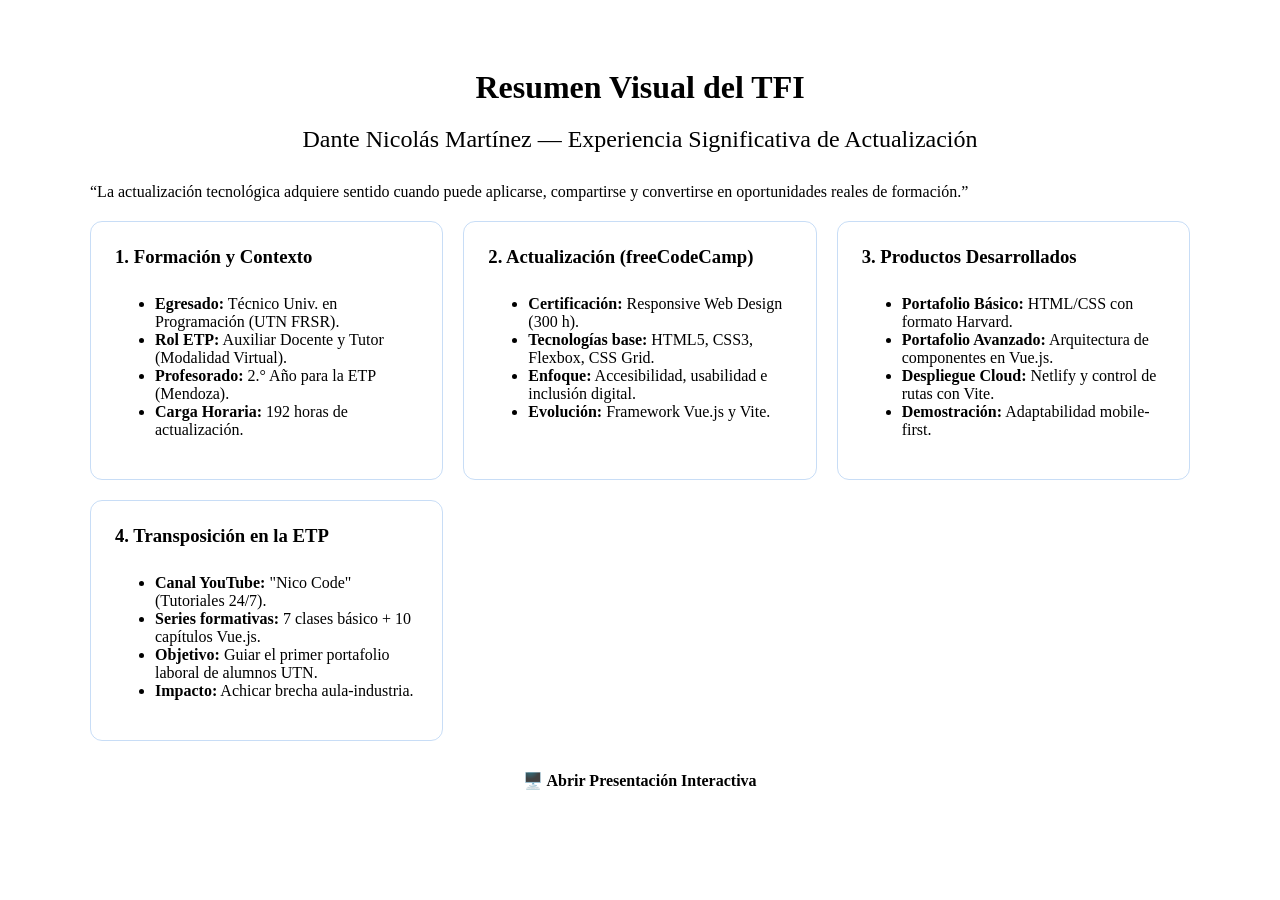
==== visuals/resumen_visual.html @ e6e43f5d "primer comit presentacion base" ====
<!DOCTYPE html>
<html lang="es">
<head>
  <meta charset="UTF-8">
  <meta name="viewport" content="width=device-width, initial-scale=1.0">
  <title>Resumen Visual - TFI Dante Martínez</title>
  <link rel="stylesheet" href="estilos.css">
  <style>
    body{overflow:auto; padding:40px 20px;}
    .container{max-width:1100px; margin:0 auto;}
    .card-grid{display:grid; grid-template-columns: repeat(auto-fit, minmax(320px, 1fr)); gap:20px; margin:20px 0;}
    .box{background:var(--tarjeta); border:1px solid rgba(74,144,226,.3); border-radius:12px; padding:24px;}
    .box h3{color:var(--dorado); margin-top:0; border-bottom:2px solid var(--azul-claro); padding-bottom:8px;}
  </style>
</head>
<body>
  <div class="container">
    <h1 style="color:var(--dorado); text-align:center; margin-bottom:10px;">Resumen Visual del TFI</h1>
    <h2 style="color:var(--azul-claro); text-align:center; font-weight:400; margin-bottom:30px;">Dante Nicolás Martínez — Experiencia Significativa de Actualización</h2>

    <div class="idea-fuerza">
      “La actualización tecnológica adquiere sentido cuando puede aplicarse, compartirse y convertirse en oportunidades reales de formación.”
    </div>

    <div class="card-grid">
      <!-- 1. Formación y Contexto -->
      <div class="box">
        <h3>1. Formación y Contexto</h3>
        <ul>
          <li><strong>Egresado:</strong> Técnico Univ. en Programación (UTN FRSR).</li>
          <li><strong>Rol ETP:</strong> Auxiliar Docente y Tutor (Modalidad Virtual).</li>
          <li><strong>Profesorado:</strong> 2.° Año para la ETP (Mendoza).</li>
          <li><strong>Carga Horaria:</strong> 192 horas de actualización.</li>
        </ul>
      </div>

      <!-- 2. Actualización Técnica -->
      <div class="box">
        <h3>2. Actualización (freeCodeCamp)</h3>
        <ul>
          <li><strong>Certificación:</strong> Responsive Web Design (300 h).</li>
          <li><strong>Tecnologías base:</strong> HTML5, CSS3, Flexbox, CSS Grid.</li>
          <li><strong>Enfoque:</strong> Accesibilidad, usabilidad e inclusión digital.</li>
          <li><strong>Evolución:</strong> Framework Vue.js y Vite.</li>
        </ul>
      </div>

      <!-- 3. Productos y Proyectos -->
      <div class="box">
        <h3>3. Productos Desarrollados</h3>
        <ul>
          <li><strong>Portafolio Básico:</strong> HTML/CSS con formato Harvard.</li>
          <li><strong>Portafolio Avanzado:</strong> Arquitectura de componentes en Vue.js.</li>
          <li><strong>Despliegue Cloud:</strong> Netlify y control de rutas con Vite.</li>
          <li><strong>Demostración:</strong> Adaptabilidad mobile-first.</li>
        </ul>
      </div>

      <!-- 4. Transposición Didáctica -->
      <div class="box">
        <h3>4. Transposición en la ETP</h3>
        <ul>
          <li><strong>Canal YouTube:</strong> "Nico Code" (Tutoriales 24/7).</li>
          <li><strong>Series formativas:</strong> 7 clases básico + 10 capítulos Vue.js.</li>
          <li><strong>Objetivo:</strong> Guiar el primer portafolio laboral de alumnos UTN.</li>
          <li><strong>Impacto:</strong> Achicar brecha aula-industria.</li>
        </ul>
      </div>
    </div>

    <div style="text-align:center; margin-top:30px;">
      <a href="index.html" style="background:var(--azul-utn); color:var(--texto); padding:12px 30px; border-radius:50px; text-decoration:none; font-weight:bold;">🖥️ Abrir Presentación Interactiva</a>
    </div>
  </div>
</body>
</html>
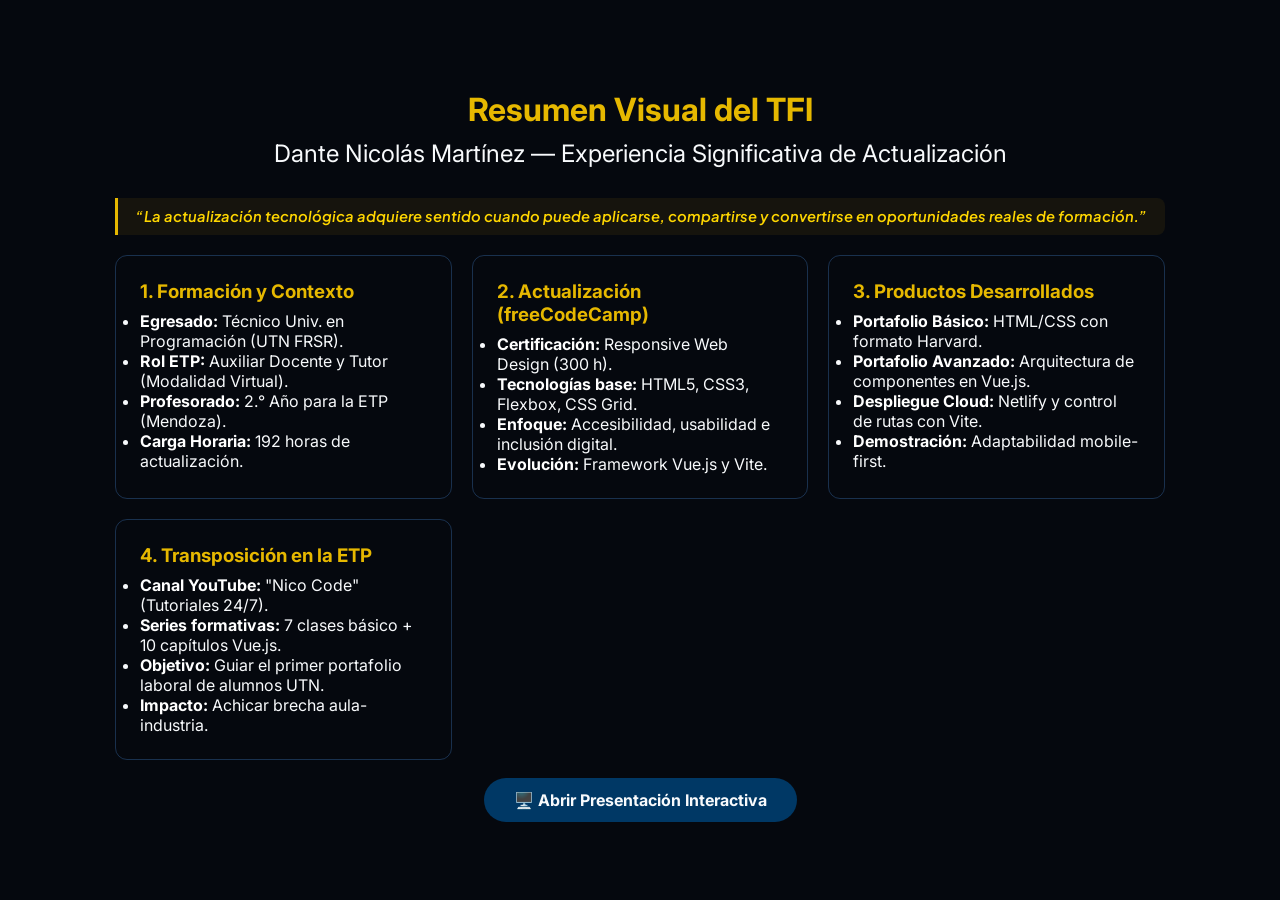
==== commit 9b2480c6: "feat: presentacion interactiva v4.5 tfi - 3d coverflow, simulador mobile-first, accesibilidad wcag a" ====
--- a/visuals/resumen_visual.html
+++ b/visuals/resumen_visual.html
@@ -4,7 +4,7 @@
   <meta charset="UTF-8">
   <meta name="viewport" content="width=device-width, initial-scale=1.0">
   <title>Resumen Visual - TFI Dante Martínez</title>
-  <link rel="stylesheet" href="estilos.css">
+  <link rel="stylesheet" href="../estilos.css">
   <style>
     body{overflow:auto; padding:40px 20px;}
     .container{max-width:1100px; margin:0 auto;}
--- a/estilos.css
+++ b/estilos.css
@@ -0,0 +1,1117 @@
+/* ================================================================
+   estilos.css — TFI Dante Nicolás Martínez v4.5
+   "Aprender, construir y enseñar"
+   Senior CSS Engine — Alta Accesibilidad, Fullscreen Hover, Carruseles Inmersivos
+   ================================================================ */
+
+@import url('https://fonts.googleapis.com/css2?family=Plus+Jakarta+Sans:ital,wght@0,400;0,600;0,700;0,800;1,600&family=Inter:wght@400;500;600;700&family=Fira+Code:wght@400;500;700&display=swap');
+
+/* ════════════════════════════════════════════════
+   DESIGN TOKENS & WCAG ACCESSIBLE PALETTE
+   ════════════════════════════════════════════════ */
+:root {
+  --fondo:          #05080e;
+  --surface:        rgba(8, 17, 34, 0.95);
+  --surface-alt:    rgba(0, 32, 65, 0.6);
+  --border:         rgba(74, 144, 226, 0.25);
+  --border-gold:    rgba(230, 184, 0, 0.5);
+
+  --azul-utn:       #003865;
+  --azul:           #4A90E2;
+  --electrico:      #00C8FF;
+  --dorado:         #E6B800;
+  --dorado-s:       #FFD700;
+  --verde:          #2ECC71;
+  --verde-vue:      #41B883;
+  --astro-orange:   #FF5D01;
+  --rojo:           #FF4757;
+  --purpura:        #A55EEA;
+
+  --texto:          #F8FAFC;
+  --texto-s:        #94A3B8;
+  --texto-dim:      #64748B;
+
+  --ff-display:     'Plus Jakarta Sans', system-ui, sans-serif;
+  --ff-body:        'Inter', system-ui, sans-serif;
+  --ff-code:        'Fira Code', monospace;
+
+  --fs-hero:        clamp(1.85rem, 2.7vw, 2.5rem);
+  --fs-nombre:      clamp(2.2rem, 4vw, 3.6rem);
+  --fs-h2:          clamp(0.95rem, 1.4vw, 1.2rem);
+  --fs-h3:          clamp(0.88rem, 1.1vw, 1.05rem);
+  --fs-body:        clamp(0.80rem, 0.95vw, 0.92rem);
+  --fs-sm:          clamp(0.68rem, 0.80vw, 0.78rem);
+  --fs-code:        clamp(0.66rem, 0.78vw, 0.76rem);
+
+  --sp-2xs: 0.2rem;  --sp-xs: 0.45rem;
+  --sp-sm:  0.7rem;  --sp-md: 1.1rem;
+  --sp-lg:  1.5rem;  --sp-xl: 2.2rem;
+
+  --rad-sm:  8px; --rad-md: 14px;
+  --rad-lg:  22px; --rad-pill: 50px;
+
+  --spring:  cubic-bezier(0.22, 1, 0.36, 1);
+  --smooth:  cubic-bezier(0.4, 0, 0.2, 1);
+}
+
+/* ════════════════════════════════════════════════
+   MODO ALTO CONTRASTE Y ACCESIBILIDAD WCAG AAA (SLIDE 4 TOGGLE)
+   ════════════════════════════════════════════════ */
+body.high-contrast-mode {
+  --fondo:          #000000 !important;
+  --surface:        #000000 !important;
+  --border:         #FFFF00 !important;
+  --border-gold:    #FFFF00 !important;
+  --texto:          #FFFFFF !important;
+  --texto-s:        #FFFFFF !important;
+  --dorado:         #FFFF00 !important;
+  --dorado-s:       #FFFF00 !important;
+  --electrico:      #00FFFF !important;
+  background: #000000 !important;
+}
+body.high-contrast-mode .diapositiva {
+  background: #000000 !important; border: 2px solid #FFFF00 !important;
+  box-shadow: 0 0 30px rgba(255,255,0,0.4) !important;
+}
+body.high-contrast-mode .cert-eje,
+body.high-contrast-mode .freecode-card,
+body.high-contrast-mode .ciclo-item,
+body.high-contrast-mode .analogia-card {
+  background: #000000 !important; border: 1.5px solid #00FFFF !important; color: #FFFFFF !important;
+}
+body.high-contrast-mode .cert-img {
+  filter: contrast(1.7) brightness(1.1) !important; border: 3px solid #FFFF00 !important;
+}
+
+.a11y-banner {
+  position: fixed; top: 12px; left: 50%; transform: translateX(-50%) translateY(-60px);
+  background: #FFFF00; color: #000000; font-family: var(--ff-display); font-weight: 800;
+  font-size: 0.82rem; padding: 6px 18px; border-radius: var(--rad-pill);
+  box-shadow: 0 4px 20px rgba(255,255,0,0.6); z-index: 10005;
+  transition: transform 0.4s var(--spring), opacity 0.3s;
+  opacity: 0; pointer-events: none;
+}
+body.high-contrast-mode .a11y-banner {
+  transform: translateX(-50%) translateY(0); opacity: 1;
+}
+
+/* ════════════════════════════════════════════════
+   OVERLAY HOVER PANTALLA COMPLETA (SLIDE 2)
+   ════════════════════════════════════════════════ */
+.hover-fullscreen-modal {
+  position: fixed; inset: 0;
+  background: rgba(3, 7, 14, 0.96);
+  backdrop-filter: blur(16px);
+  display: flex; align-items: center; justify-content: center;
+  z-index: 9995; pointer-events: none;
+  opacity: 0; transition: opacity 0.35s var(--smooth);
+}
+.hover-fullscreen-modal.active {
+  opacity: 1; pointer-events: auto;
+}
+.hover-fullscreen-content {
+  width: 90vw; height: 86vh; max-width: 1200px;
+  display: flex; align-items: center; justify-content: center;
+  animation: zoomModalPop 0.35s var(--spring);
+}
+.hover-fullscreen-content img {
+  width: 100%; height: 100%; object-fit: contain;
+  border-radius: var(--rad-md); border: 2px solid var(--dorado);
+  box-shadow: 0 0 80px rgba(0,200,255,0.4), 0 0 40px rgba(230,184,0,0.5);
+}
+@keyframes zoomModalPop {
+  from { transform: scale(0.88); opacity: 0; }
+  to   { transform: scale(1); opacity: 1; }
+}
+
+/* ════════════════════════════════════════════════
+   RESET & BASE
+   ════════════════════════════════════════════════ */
+*, *::before, *::after { box-sizing: border-box; margin: 0; padding: 0; }
+html, body { height: 100%; overflow: hidden; }
+body {
+  font-family: var(--ff-body); background: var(--fondo); color: var(--texto);
+  display: flex; align-items: center; justify-content: center;
+  position: relative; cursor: default;
+}
+
+/* ════════════════════════════════════════════════
+   PUNTERO DE MOUSE DINÁMICO
+   ════════════════════════════════════════════════ */
+#cursor-dot {
+  position: fixed; top: 0; left: 0; width: 8px; height: 8px; border-radius: 50%;
+  background: var(--dorado); pointer-events: none; z-index: 10000;
+  transform: translate(-50%, -50%); transition: width 0.2s, height 0.2s, background-color 0.3s;
+  box-shadow: 0 0 10px var(--dorado), 0 0 20px rgba(230,184,0,0.6);
+}
+
+#cursor-ring {
+  position: fixed; top: 0; left: 0; width: 36px; height: 36px; border-radius: 50%;
+  border: 1.5px solid rgba(230, 184, 0, 0.55); pointer-events: none; z-index: 9999;
+  transform: translate(-50%, -50%); transition: width 0.25s var(--spring), height 0.25s var(--spring), border-color 0.3s;
+  backdrop-filter: blur(1px);
+}
+
+#cursor-badge {
+  position: fixed; top: 0; left: 0; padding: 2px 8px; font-family: var(--ff-code);
+  font-size: 0.60rem; font-weight: 700; border-radius: var(--rad-pill);
+  background: rgba(7,16,32,0.92); color: var(--dorado); border: 1px solid var(--border-gold);
+  pointer-events: none; z-index: 10001; transform: translate(14px, 14px);
+  opacity: 0; transition: opacity 0.2s; white-space: nowrap;
+}
+
+body.cursor-hover #cursor-ring {
+  width: 52px; height: 52px; background: rgba(230, 184, 0, 0.12);
+  border-color: var(--dorado); box-shadow: 0 0 25px rgba(230,184,0,0.4);
+}
+body.cursor-hover #cursor-dot { transform: translate(-50%, -50%) scale(1.4); }
+body.cursor-hover #cursor-badge { opacity: 1; }
+
+body[data-slide-theme="metatron"] #cursor-dot  { background: var(--dorado); }
+body[data-slide-theme="metatron"] #cursor-ring { border-color: rgba(230,184,0,0.6); }
+
+body[data-slide-theme="sacred"] #cursor-dot  { background: #FF3366; box-shadow: 0 0 15px #FF3366; }
+body[data-slide-theme="sacred"] #cursor-ring { border-color: rgba(0,200,255,0.7); }
+
+body[data-slide-theme="code"] #cursor-dot  { background: var(--verde); }
+body[data-slide-theme="code"] #cursor-ring { border-color: rgba(46,204,113,0.7); border-radius: 6px; }
+
+body[data-slide-theme="cert"] #cursor-dot  { background: var(--dorado-s); }
+body[data-slide-theme="cert"] #cursor-ring { border-color: rgba(255,215,0,0.8); }
+
+body[data-slide-theme="grid"] #cursor-dot  { background: var(--azul); }
+body[data-slide-theme="grid"] #cursor-ring { border-color: rgba(74,144,226,0.7); }
+
+body[data-slide-theme="vue"] #cursor-dot  { background: var(--verde-vue); }
+body[data-slide-theme="vue"] #cursor-ring { border-color: rgba(65,184,131,0.75); }
+
+body[data-slide-theme="yt"] #cursor-dot  { background: #FF3333; }
+body[data-slide-theme="yt"] #cursor-ring { border-color: rgba(255,51,51,0.7); }
+
+body[data-slide-theme="star"] #cursor-dot  { background: var(--dorado-s); }
+body[data-slide-theme="star"] #cursor-ring { border-color: rgba(255,215,0,0.75); }
+
+/* ════════════════════════════════════════════════
+   FONDO GLOBAL
+   ════════════════════════════════════════════════ */
+.fondo-global {
+  position: fixed; inset: 0; z-index: -2; overflow: hidden; pointer-events: none;
+  background: radial-gradient(ellipse 100% 80% at 50% 30%, #0c1c30 0%, #04070e 70%);
+}
+.fondo-global::after {
+  content: ''; position: absolute; inset: 0;
+  background: radial-gradient(ellipse 80% 75% at 50% 50%, transparent 35%, rgba(4,7,14,0.6) 100%);
+}
+
+/* ════════════════════════════════════════════════
+   HUD
+   ════════════════════════════════════════════════ */
+#progreso {
+  position: fixed; top: 0; left: 0; height: 3.5px; width: 0%;
+  background: linear-gradient(90deg, var(--electrico), var(--dorado), var(--verde-vue));
+  background-size: 200% auto; animation: progresoShine 4s linear infinite;
+  transition: width 0.5s var(--smooth); z-index: 500;
+  box-shadow: 0 0 16px rgba(0,200,255,0.8);
+}
+@keyframes progresoShine {
+  0% { background-position: 0% 50%; }
+  100% { background-position: 200% 50%; }
+}
+
+#indicadores {
+  position: fixed; top: 12px; right: 20px;
+  display: flex; gap: 8px; z-index: 300; align-items: center;
+}
+
+.indicador {
+  width: 8px; height: 8px; border-radius: 50%;
+  background: rgba(255,255,255,0.2); border: none;
+  cursor: pointer; transition: all 0.35s var(--spring); position: relative;
+}
+.indicador::after {
+  content: attr(title); position: absolute; bottom: calc(100% + 8px); left: 50%;
+  transform: translateX(-50%); background: rgba(7,16,32,0.97); color: var(--texto);
+  font-family: var(--ff-body); font-size: 0.66rem; white-space: nowrap; padding: 4px 10px;
+  border-radius: var(--rad-sm); border: 1px solid var(--border); pointer-events: none;
+  opacity: 0; transition: opacity 0.2s; z-index: 1;
+}
+.indicador:hover::after { opacity: 1; }
+.indicador.activo {
+  background: var(--dorado); transform: scale(1.65);
+  box-shadow: 0 0 10px var(--dorado), 0 0 24px rgba(230,184,0,0.4);
+}
+
+#timer-container {
+  position: fixed; top: 9px; left: 20px; z-index: 300;
+  display: flex; align-items: center; gap: 7px;
+  background: rgba(7,16,32,0.88); border: 1px solid var(--border);
+  border-radius: var(--rad-pill); padding: 5px 14px; backdrop-filter: blur(12px);
+  opacity: 0; transform: translateY(-8px); transition: all 0.3s var(--spring); pointer-events: none;
+}
+#timer-container.visible { opacity: 1; transform: translateY(0); pointer-events: auto; }
+#timer-display {
+  font-family: var(--ff-code); font-size: 0.87rem; color: var(--dorado);
+  letter-spacing: 0.06em; min-width: 38px;
+}
+.timer-etiqueta { font-size: 0.60rem; color: var(--texto-dim); text-transform: uppercase; letter-spacing: 0.1em; }
+
+#titulo-hud {
+  position: fixed; top: 12px; left: 50%; transform: translateX(-50%);
+  z-index: 300; font-size: 0.66rem; color: var(--texto-dim);
+  letter-spacing: 0.1em; text-transform: uppercase; pointer-events: none; white-space: nowrap;
+}
+
+/* ════════════════════════════════════════════════
+   ESCENARIO Y DIAPOSITIVAS
+   ════════════════════════════════════════════════ */
+#escenario {
+  position: relative; width: 100vw; height: 100vh;
+  display: flex; align-items: center; justify-content: center; overflow: hidden;
+}
+
+.diapositiva {
+  position: absolute; width: 93%; max-width: 1340px; height: 87vh;
+  background: var(--surface); border: 1px solid var(--border);
+  border-radius: var(--rad-lg); padding: 26px 44px 14px;
+  box-shadow: 0 30px 80px rgba(0,0,0,0.75), 0 0 0 1px rgba(74,144,226,0.1), inset 0 1px 0 rgba(255,255,255,0.06);
+  overflow: hidden; backdrop-filter: blur(20px);
+  display: flex; flex-direction: column; opacity: 0; transform: translateX(70px) scale(0.975);
+  transition: opacity 0.55s var(--spring), transform 0.55s var(--spring); pointer-events: none;
+}
+.diapositiva.activa { opacity: 1; transform: translateX(0) scale(1); pointer-events: auto; }
+
+.slide-contenido {
+  position: relative; z-index: 1; display: flex; flex-direction: column; flex: 1; gap: var(--sp-xs);
+}
+
+/* ════════════════════════════════════════════════
+   FONDOS POR SLIDE
+   ════════════════════════════════════════════════ */
+.slide-bg {
+  position: absolute; inset: 0; z-index: 0; border-radius: var(--rad-lg); overflow: hidden;
+  pointer-events: none; user-select: none;
+}
+
+/* Metatrón */
+.geo-principal {
+  position: absolute; top: 50%; left: 50%; width: 145%; height: 145%; transform: translate(-50%,-50%);
+  stroke: var(--electrico); stroke-width: 0.55; fill: none; opacity: 0.14; animation: rotarGeo 150s linear infinite;
+}
+.geo-dorado {
+  position: absolute; top: 50%; left: 50%; width: 98%; height: 98%; transform: translate(-50%,-50%);
+  stroke: var(--dorado); stroke-width: 0.45; fill: none; opacity: 0.09; animation: rotarGeoInv 110s linear infinite;
+}
+@keyframes rotarGeo { from { transform: translate(-50%,-50%) rotate(0deg); } to { transform: translate(-50%,-50%) rotate(360deg); } }
+@keyframes rotarGeoInv { from { transform: translate(-50%,-50%) rotate(360deg); } to { transform: translate(-50%,-50%) rotate(0deg); } }
+
+/* GEOMETRÍA SAGRADA COLORIDA */
+.slide-bg-sacred {
+  background: radial-gradient(circle at 65% 50%, rgba(255, 51, 102, 0.08), rgba(0, 200, 255, 0.06), transparent 70%);
+}
+.geo-sacred-flor {
+  position: absolute; right: -80px; top: 50%; width: 680px; height: 680px; transform: translateY(-50%);
+  opacity: 0.28; animation: rotarFlorSacra 90s linear infinite; filter: drop-shadow(0 0 20px rgba(0,200,255,0.3));
+}
+@keyframes rotarFlorSacra { from { transform: translateY(-50%) rotate(0deg); } to { transform: translateY(-50%) rotate(360deg); } }
+
+/* Tags de código */
+.code-tag {
+  position: absolute; font-family: var(--ff-code); opacity: 0; animation: floatTag 13s ease-in-out infinite; pointer-events: none; font-weight: 500;
+}
+.code-tag:nth-child(1)  { top:8%;  left:4%;   font-size:1.4rem;  color:var(--dorado);    animation-delay:0s; }
+.code-tag:nth-child(2)  { top:20%; right:7%;  font-size:0.88rem; color:var(--electrico); animation-delay:-2.5s; }
+.code-tag:nth-child(3)  { top:55%; left:2%;   font-size:1.05rem; color:var(--azul);      animation-delay:-5s; }
+.code-tag:nth-child(4)  { top:70%; right:4%;  font-size:1.2rem;  color:var(--dorado);    animation-delay:-7.5s; }
+.code-tag:nth-child(5)  { top:40%; left:88%;  font-size:0.80rem; color:var(--verde);     animation-delay:-3.5s; }
+.code-tag:nth-child(6)  { top:10%; right:18%; font-size:0.92rem; color:var(--electrico); animation-delay:-1.5s; }
+.code-tag:nth-child(7)  { top:83%; left:36%;  font-size:1.25rem; color:var(--dorado);    animation-delay:-6s; }
+.code-tag:nth-child(8)  { top:28%; left:80%;  font-size:0.82rem; color:var(--azul);      animation-delay:-4.5s; }
+.code-tag:nth-child(9)  { top:63%; left:76%;  font-size:1.05rem; color:var(--electrico); animation-delay:-9s; }
+.code-tag:nth-child(10) { top:48%; right:1%;  font-size:0.78rem; color:var(--verde);     animation-delay:-11s; }
+@keyframes floatTag {
+  0%   { transform: translateY(8px) rotate(-1.5deg);  opacity: 0; }
+  8%   { opacity: 0.16; }
+  50%  { transform: translateY(-10px) rotate(1.5deg); opacity: 0.22; }
+  92%  { opacity: 0.16; }
+  100% { transform: translateY(8px) rotate(-1.5deg);  opacity: 0; }
+}
+
+/* Partículas */
+.particula {
+  position: absolute; border-radius: 50%; animation: particulaFloat 8s ease-in-out infinite; pointer-events: none; opacity: 0;
+}
+.particula:nth-child(1)  { width:4px; height:4px; top:15%; left:10%; background:var(--dorado); animation-delay:0s; }
+.particula:nth-child(2)  { width:3px; height:3px; top:35%; left:85%; background:var(--electrico); animation-delay:-2s; }
+.particula:nth-child(3)  { width:5px; height:5px; top:65%; left:15%; background:var(--dorado); animation-delay:-4s; }
+.particula:nth-child(4)  { width:3px; height:3px; top:80%; left:75%; background:var(--azul); animation-delay:-6s; }
+.particula:nth-child(5)  { width:4px; height:4px; top:20%; right:20%; background:var(--dorado); animation-delay:-1s; }
+.particula:nth-child(6)  { width:6px; height:6px; top:50%; left:50%; background:var(--electrico); animation-delay:-3s; }
+.particula:nth-child(7)  { width:3px; height:3px; top:75%; right:15%; background:var(--dorado); animation-delay:-5s; }
+.particula:nth-child(8)  { width:4px; height:4px; top:10%; right:35%; background:var(--azul); animation-delay:-7s; }
+@keyframes particulaFloat {
+  0%   { transform: translateY(0) scale(0.8);   opacity: 0; }
+  20%  { opacity: 0.9; }
+  50%  { transform: translateY(-30px) scale(1.4); opacity: 1; }
+  80%  { opacity: 0.6; }
+  100% { transform: translateY(-60px) scale(0.6); opacity: 0; }
+}
+
+/* Grid animado */
+.slide-bg-grid {
+  background-image: linear-gradient(rgba(74,144,226,0.07) 1px, transparent 1px), linear-gradient(90deg, rgba(74,144,226,0.07) 1px, transparent 1px);
+  background-size: 54px 54px; animation: gridDrift 35s linear infinite;
+}
+.slide-bg-grid::after {
+  content: ''; position: absolute; inset: 0;
+  background: radial-gradient(ellipse 60% 50% at 50% 50%, transparent 20%, rgba(5,8,14,0.7) 100%);
+}
+@keyframes gridDrift { from { background-position: 0 0, 0 0; } to { background-position: 54px 54px, 54px 54px; } }
+
+/* Red neural */
+.neural-svg { position: absolute; inset: 0; width: 100%; height: 100%; opacity: 0.12; }
+.neural-node { animation: nodoPulse 4.5s ease-in-out infinite; }
+.neural-link { stroke-width: 0.8; fill: none; stroke-dasharray: 6 10; animation: enlaceFlujo 7s linear infinite; }
+@keyframes nodoPulse { 0%,100% { r:5; opacity:0.5; } 50% { r:9; opacity:1; } }
+@keyframes enlaceFlujo { from { stroke-dashoffset:0; } to { stroke-dashoffset:-96; } }
+
+/* Hexágonos */
+.hex-svg { position: absolute; top:0; right:0; height:100%; width:46%; opacity: 0.10; }
+.hex-celda { fill: none; stroke-width: 0.9; animation: hexPulse 9s ease-in-out infinite; }
+.hex-celda:nth-child(3n)   { animation-delay:-3s;  stroke: var(--electrico); }
+.hex-celda:nth-child(3n+1) { animation-delay:-6s;  stroke: var(--dorado); }
+.hex-celda:nth-child(3n+2) { animation-delay:0s;   stroke: var(--azul); }
+@keyframes hexPulse { 0%,100% { opacity:0.3; transform:scale(0.97); } 50% { opacity:1; transform:scale(1.03); } }
+
+/* Constelación */
+.const-svg { position: absolute; inset: 0; width: 100%; height: 100%; opacity: 0.18; }
+.estrella { animation: parpadeo 5s ease-in-out infinite; fill: var(--dorado-s); }
+.linea-const { stroke-width: 0.8; animation: lineaConst 8s ease-in-out infinite; }
+@keyframes parpadeo { 0%,100% { opacity:0.4; r:3; } 50% { opacity:1; r:5.5; } }
+@keyframes lineaConst { 0%,100% { opacity:0.1; } 50% { opacity:0.75; } }
+
+/* ════════════════════════════════════════════════
+   TIPOGRAFÍA
+   ════════════════════════════════════════════════ */
+.diapositiva h1 {
+  font-family: var(--ff-display); font-size: var(--fs-hero); font-weight: 800;
+  color: var(--dorado); border-bottom: 1px solid rgba(74,144,226,0.25);
+  padding-bottom: var(--sp-2xs); margin-bottom: var(--sp-2xs); line-height: 1.2;
+  letter-spacing: -0.02em; flex-shrink: 0;
+}
+.diapositiva h2 {
+  font-family: var(--ff-display); font-size: var(--fs-h2); font-weight: 600;
+  color: var(--electrico); margin-bottom: var(--sp-xs); letter-spacing: -0.01em; flex-shrink: 0;
+}
+.diapositiva h3 {
+  font-family: var(--ff-display); font-size: var(--fs-h3); font-weight: 700;
+  color: var(--dorado); margin: var(--sp-xs) 0 var(--sp-2xs);
+}
+.diapositiva p, .diapositiva li { font-size: var(--fs-body); line-height: 1.55; color: var(--texto); }
+.diapositiva ul { padding-left: 1.1rem; display: flex; flex-direction: column; gap: var(--sp-2xs); }
+.diapositiva li::marker { color: var(--dorado); }
+strong { font-weight: 700; color: #FFFFFF; }
+
+.idea-fuerza {
+  font-family: var(--ff-display); font-style: italic; font-weight: 600; font-size: 0.92rem;
+  color: var(--dorado-s); background: rgba(230,184,0,0.07); border-left: 3px solid var(--dorado);
+  padding: var(--sp-xs) var(--sp-md); border-radius: 0 var(--rad-sm) var(--rad-sm) 0; line-height: 1.55;
+}
+
+/* ════════════════════════════════════════════════
+   SLIDE 1 — PORTADA
+   ════════════════════════════════════════════════ */
+.portada-layout {
+  display: grid; grid-template-columns: 1.45fr 1fr; gap: var(--sp-lg); align-items: center; flex: 1;
+}
+
+.nombre-principal {
+  font-family: var(--ff-display); font-size: var(--fs-nombre); font-weight: 800;
+  background: linear-gradient(90deg, var(--dorado) 0%, var(--dorado-s) 30%, #ffffff 50%, var(--dorado-s) 70%, var(--dorado) 100%);
+  background-size: 250% auto; -webkit-background-clip: text; background-clip: text;
+  -webkit-text-fill-color: transparent; animation: shimmerNombre 4s linear infinite;
+  line-height: 1.1; margin-bottom: var(--sp-sm); letter-spacing: -0.03em;
+}
+@keyframes shimmerNombre { from { background-position: 250% center; } to { background-position: -250% center; } }
+
+.portada-rol {
+  font-family: var(--ff-display); font-size: clamp(0.88rem, 1.3vw, 1.05rem);
+  color: var(--electrico); font-weight: 600; margin-bottom: var(--sp-md);
+}
+
+.badges-row { display: flex; gap: var(--sp-xs); flex-wrap: wrap; margin-bottom: var(--sp-md); }
+.badge {
+  display: inline-flex; align-items: center; gap: 5px; font-size: 0.68rem; font-weight: 700;
+  padding: 4px 12px; border-radius: var(--rad-pill); letter-spacing: 0.05em;
+  text-transform: uppercase; font-family: var(--ff-display);
+}
+.badge-utn { background: rgba(0,56,101,0.55); border: 1px solid rgba(74,144,226,0.45); color: var(--electrico); }
+.badge-ipa { background: rgba(230,184,0,0.12); border: 1px solid rgba(230,184,0,0.45); color: var(--dorado); }
+.badge-hrs { background: rgba(46,204,113,0.12); border: 1px solid rgba(46,204,113,0.35); color: var(--verde); }
+
+.datos-lista { list-style: none; padding: 0; display: flex; flex-direction: column; gap: 6px; }
+.dato-item   { display: flex; gap: var(--sp-sm); font-size: var(--fs-body); line-height: 1.45; }
+.dato-label  {
+  color: var(--texto-s); min-width: 148px; flex-shrink: 0; font-size: 0.67rem;
+  font-weight: 700; text-transform: uppercase; letter-spacing: 0.05em; padding-top: 3px;
+}
+
+.portada-cita.animada {
+  position: relative; background: rgba(0, 24, 52, 0.7); border: 1px solid var(--border-gold);
+  border-radius: var(--rad-md); padding: var(--sp-lg) var(--sp-md); display: flex;
+  flex-direction: column; justify-content: center; overflow: hidden; height: 100%;
+  box-shadow: 0 10px 30px rgba(0,0,0,0.5);
+}
+
+.cita-mesh {
+  position: absolute; inset: -50%;
+  background: radial-gradient(circle at 30% 40%, rgba(0, 200, 255, 0.18) 0%, transparent 40%),
+              radial-gradient(circle at 70% 60%, rgba(230, 184, 0, 0.22) 0%, transparent 45%),
+              radial-gradient(circle at 50% 80%, rgba(65, 184, 131, 0.15) 0%, transparent 40%);
+  filter: blur(25px); animation: meshMove 12s ease-in-out infinite alternate; pointer-events: none;
+}
+@keyframes meshMove {
+  0%   { transform: rotate(0deg) scale(1); }
+  50%  { transform: rotate(180deg) scale(1.15); }
+  100% { transform: rotate(360deg) scale(1); }
+}
+
+.cita-borde-brillo {
+  position: absolute; inset: 0; border-radius: inherit; padding: 1.5px;
+  background: linear-gradient(135deg, transparent 20%, var(--dorado) 50%, var(--electrico) 80%, transparent 100%);
+  -webkit-mask: linear-gradient(#fff 0 0) content-box, linear-gradient(#fff 0 0);
+  -webkit-mask-composite: xor; mask-composite: exclude; pointer-events: none;
+  animation: borderRotate 6s linear infinite;
+}
+@keyframes borderRotate {
+  0% { filter: hue-rotate(0deg); opacity: 0.6; }
+  50% { opacity: 1; }
+  100% { filter: hue-rotate(360deg); opacity: 0.6; }
+}
+
+.cita-contenido { position: relative; z-index: 2; display: flex; flex-direction: column; gap: var(--sp-sm); }
+.cita-contenido::before {
+  content: '\201C'; font-size: 7rem; line-height: 0.8; color: var(--dorado); opacity: 0.15;
+  position: absolute; top: -20px; left: -10px; font-family: Georgia, serif;
+}
+.cita-texto {
+  font-family: var(--ff-display); font-style: italic; font-size: 0.92rem; line-height: 1.75; color: var(--dorado-s);
+}
+.cita-firma { font-size: 0.70rem; color: var(--texto-s); text-align: right; font-style: normal; }
+
+/* ════════════════════════════════════════════════
+   SLIDE 2 — LÍNEA DE TIEMPO
+   ════════════════════════════════════════════════ */
+.timeline-box {
+  display: flex; gap: var(--sp-lg); align-items: flex-start;
+  background: rgba(0,0,0,0.25); padding: var(--sp-md); border-radius: var(--rad-md);
+  border: 1px solid var(--border); flex: 1; overflow: visible;
+}
+
+.timeline-fullscreen-hover-trigger {
+  flex: 1.3; position: relative; cursor: zoom-in;
+  display: flex; align-items: center; justify-content: center;
+}
+
+.timeline-img-zoomable {
+  width: 100%; max-height: 310px; object-fit: contain;
+  border-radius: var(--rad-sm); border: 1.5px solid rgba(230,184,0,0.35);
+  box-shadow: 0 8px 24px rgba(0,0,0,0.6);
+  transition: transform 0.3s var(--smooth), box-shadow 0.3s ease, border-color 0.3s;
+}
+.timeline-fullscreen-hover-trigger:hover .timeline-img-zoomable {
+  transform: scale(1.05); border-color: var(--dorado);
+  box-shadow: 0 16px 40px rgba(0,0,0,0.85), 0 0 25px rgba(230,184,0,0.35);
+}
+
+.timeline-info { flex: 1; display: flex; flex-direction: column; gap: var(--sp-sm); }
+.ciclo-lista { list-style: none; padding: 0; display: flex; flex-direction: column; gap: var(--sp-xs); }
+.ciclo-item {
+  display: flex; align-items: flex-start; gap: var(--sp-sm);
+  padding: 8px 12px; background: rgba(0,32,65,0.45); border-radius: var(--rad-sm);
+  border: 1px solid var(--border); transition: all 0.25s var(--spring);
+}
+.ciclo-item:hover { border-color: var(--electrico); background: rgba(0,48,96,0.6); transform: translateX(6px); }
+.ciclo-n { font-family: var(--ff-display); font-weight: 800; font-size: 1.15rem; color: var(--dorado); min-width: 22px; line-height: 1.4; }
+.ciclo-txt { font-size: var(--fs-body); line-height: 1.45; }
+.ciclo-txt strong { color: var(--electrico); }
+
+/* ════════════════════════════════════════════════
+   SLIDE 3 — FREECODECAMP (PADDING Y CENTRADO DE ÍCONOS AJUSTADOS)
+   ════════════════════════════════════════════════ */
+.freecode-grid {
+  display: grid; grid-template-columns: 1fr 1fr;
+  gap: 12px; flex: 1; align-content: center;
+  transition: all 0.4s var(--smooth); position: relative;
+}
+
+.freecode-card {
+  background: rgba(0,32,65,0.5); border: 1px solid var(--border);
+  border-radius: var(--rad-md); padding: 14px 18px;
+  display: flex; align-items: center; gap: 14px;
+  transition: all 0.35s var(--spring); position: relative;
+}
+.freecode-card:hover {
+  border-color: var(--electrico); transform: translateY(-3px);
+  box-shadow: 0 10px 25px rgba(0,200,255,0.15);
+}
+
+.freecode-icon-box {
+  width: 48px; height: 48px; flex-shrink: 0;
+  display: flex; align-items: center; justify-content: center;
+  background: rgba(0,200,255,0.08); border-radius: 10px;
+  border: 1px solid rgba(0,200,255,0.22);
+}
+.freecode-icon { font-size: 1.65rem; line-height: 1; }
+
+.freecode-text-content { flex: 1; display: flex; flex-direction: column; gap: 3px; }
+.freecode-titulo { font-family: var(--ff-display); font-weight: 700; font-size: 0.90rem; color: var(--dorado); }
+.freecode-desc { font-size: 0.82rem; color: var(--texto-s); line-height: 1.45; }
+.freecode-desc strong { color: #FFFFFF; }
+
+.grid-badge-col {
+  display: none; position: absolute; top: 4px; right: 6px;
+  font-family: var(--ff-code); font-size: 0.60rem; color: var(--electrico);
+  background: rgba(0,200,255,0.15); padding: 2px 6px; border-radius: 4px;
+}
+
+/* Modos interactivos */
+.freecode-grid.mode-flex {
+  display: flex !important; flex-direction: row; flex-wrap: nowrap; gap: 8px;
+}
+.freecode-grid.mode-flex .freecode-card {
+  flex: 1; min-width: 0; padding: 10px; border-color: var(--verde);
+}
+.freecode-grid.mode-flex .freecode-card .freecode-desc { font-size: 0.70rem; }
+
+.freecode-grid.mode-grid-inspector {
+  display: grid !important; grid-template-columns: repeat(2, 1fr);
+  gap: 16px; padding: 10px; border-radius: var(--rad-md);
+  background: rgba(0, 200, 255, 0.05); border: 2px dashed var(--electrico);
+  transform: perspective(1000px) rotateX(10deg); box-shadow: 0 20px 50px rgba(0,200,255,0.25);
+}
+.freecode-grid.mode-grid-inspector .grid-badge-col { display: block; }
+
+.freecode-grid.mode-cyberpunk {
+  display: grid !important; grid-template-columns: repeat(2, 1fr);
+  gap: 12px; background: rgba(26, 0, 48, 0.8);
+  border: 2px solid #FF007F; box-shadow: 0 0 40px rgba(255,0,127,0.4);
+}
+.freecode-grid.mode-cyberpunk .freecode-card {
+  background: rgba(10, 0, 25, 0.9); border: 1.5px solid #00F0FF;
+  box-shadow: inset 0 0 15px rgba(0,240,255,0.2), 0 0 15px rgba(255,0,127,0.3);
+}
+.freecode-grid.mode-cyberpunk .freecode-titulo { color: #00F0FF; font-family: var(--ff-code); }
+.freecode-grid.mode-cyberpunk .freecode-desc { color: #FFD2FD; }
+
+.tech-demo-bar {
+  display: flex; align-items: center; gap: var(--sp-xs); flex-wrap: wrap;
+  background: rgba(0,20,40,0.7); border: 1px solid rgba(0,200,255,0.3);
+  padding: 6px 12px; border-radius: var(--rad-md); margin-top: auto;
+}
+.demo-tag { font-family: var(--ff-display); font-size: 0.70rem; font-weight: 700; color: var(--electrico); text-transform: uppercase; }
+.demo-buttons { display: flex; gap: 6px; }
+.btn-demo-mode {
+  background: rgba(0,40,80,0.6); border: 1px solid var(--border);
+  color: var(--texto); font-family: var(--ff-code); font-size: 0.68rem;
+  padding: 4px 10px; border-radius: var(--rad-pill); cursor: pointer; transition: all 0.2s;
+}
+.btn-demo-mode:hover, .btn-demo-mode.active {
+  background: var(--electrico); color: #000; font-weight: 700;
+  box-shadow: 0 0 12px rgba(0,200,255,0.6); border-color: var(--electrico);
+}
+.demo-status { font-family: var(--ff-code); font-size: 0.66rem; color: var(--dorado-s); margin-left: auto; }
+
+.freecode-highlight {
+  background: linear-gradient(135deg, rgba(230,184,0,0.08), rgba(0,200,255,0.05));
+  border: 1px solid var(--border-gold); border-radius: var(--rad-sm);
+  padding: 6px var(--sp-md); text-align: center; font-family: var(--ff-display);
+  font-weight: 600; font-size: 0.88rem; color: var(--dorado-s); line-height: 1.45; flex-shrink: 0;
+}
+
+/* ════════════════════════════════════════════════
+   SLIDE 4 — CERTIFICADO
+   ════════════════════════════════════════════════ */
+.cert-layout {
+  display: grid; grid-template-columns: 1.15fr 0.85fr;
+  gap: var(--sp-lg); align-items: start; flex: 1;
+}
+.cert-visual-container { position: relative; width: 100%; }
+
+.cert-img-wrap {
+  display: flex; flex-direction: column; align-items: center; position: relative; cursor: zoom-in;
+}
+.cert-sello {
+  position: absolute; top: -10px; right: -10px;
+  background: linear-gradient(135deg, var(--dorado), var(--dorado-s));
+  color: #000; font-family: var(--ff-display); font-weight: 800; font-size: 0.72rem;
+  padding: 7px 14px; border-radius: var(--rad-pill); letter-spacing: 0.05em; text-transform: uppercase;
+  box-shadow: 0 4px 16px rgba(230,184,0,0.5); animation: selloGlow 2.5s ease-in-out infinite; z-index: 3;
+}
+@keyframes selloGlow {
+  0%,100% { box-shadow: 0 4px 16px rgba(230,184,0,0.4); transform: scale(1); }
+  50%      { box-shadow: 0 6px 24px rgba(230,184,0,0.75); transform: scale(1.05); }
+}
+
+.cert-glow-ring {
+  position: absolute; inset: -4px; border-radius: calc(var(--rad-sm) + 4px);
+  background: linear-gradient(135deg, var(--dorado), var(--electrico), var(--dorado));
+  opacity: 0.4; filter: blur(10px); z-index: 0; animation: borderRotate 8s linear infinite;
+}
+
+.cert-img {
+  position: relative; z-index: 1; width: 100%; max-width: 540px; max-height: 380px;
+  object-fit: contain; border-radius: var(--rad-sm); border: 2px solid rgba(230,184,0,0.5);
+  box-shadow: 0 10px 35px rgba(0,0,0,0.6); transition: transform 0.5s var(--spring), filter 0.5s ease, box-shadow 0.5s ease;
+  transform: perspective(1200px) rotateY(-2deg);
+}
+.cert-img-wrap:hover .cert-img {
+  transform: perspective(1200px) rotateY(4deg) scale(1.06);
+  filter: drop-shadow(0 0 35px rgba(230,184,0,0.5)); box-shadow: 0 25px 65px rgba(0,0,0,0.8);
+}
+
+.simulador-responsive-frame {
+  display: none; position: absolute; inset: 0;
+  background: #090e17; border: 2px solid var(--electrico); border-radius: var(--rad-md);
+  z-index: 100; flex-direction: column; overflow: hidden;
+  box-shadow: 0 20px 60px rgba(0,0,0,0.9), 0 0 30px rgba(0,200,255,0.4);
+  animation: simFramePop 0.35s var(--spring);
+}
+.simulador-responsive-frame.active { display: flex; }
+@keyframes simFramePop { from { opacity: 0; transform: scale(0.92); } to { opacity: 1; transform: scale(1); } }
+
+.simulador-header {
+  background: #04070e; padding: 6px 12px; display: flex; align-items: center; gap: 8px; border-bottom: 1px solid var(--border);
+}
+.sim-dot { width: 9px; height: 9px; border-radius: 50%; }
+.sim-dot.red { background: #FF5F56; }
+.sim-dot.yellow { background: #FFBD2E; }
+.sim-dot.green { background: #27C93F; }
+.sim-viewport-title { font-family: var(--ff-code); font-size: 0.68rem; color: var(--electrico); font-weight: 700; }
+.sim-device-toggles { display: flex; gap: 4px; margin-left: auto; }
+.btn-sim {
+  background: rgba(255,255,255,0.06); border: 1px solid var(--border); color: var(--texto);
+  font-size: 0.62rem; padding: 3px 8px; border-radius: 4px; cursor: pointer;
+}
+.btn-sim.active { background: var(--electrico); color: #000; font-weight: 700; }
+.btn-sim.close-btn { background: rgba(229,57,53,0.3); border-color: var(--rojo); color: #fff; }
+
+.simulador-body {
+  flex: 1; display: flex; align-items: center; justify-content: center; background: #020408; padding: 12px; overflow: hidden;
+}
+.mock-website {
+  background: #0e1e38; border: 1px solid var(--electrico); border-radius: 8px; padding: 10px; height: 100%;
+  display: flex; flex-direction: column; gap: 8px; transition: width 0.45s var(--spring); width: 280px;
+  box-shadow: 0 10px 30px rgba(0,0,0,0.7);
+}
+.mock-website.view-mobile  { width: 280px; }
+.mock-website.view-tablet  { width: 440px; }
+.mock-website.view-desktop { width: 100%; }
+
+.mock-nav { display: flex; justify-content: space-between; align-items: center; border-bottom: 1px solid rgba(255,255,255,0.1); padding-bottom: 4px; }
+.mock-logo { font-family: var(--ff-code); font-size: 0.72rem; color: var(--dorado); font-weight: 700; }
+.mock-hero { background: rgba(0,200,255,0.08); border-radius: 6px; padding: 6px 10px; text-align: center; }
+.mock-hero-t { font-size: 0.78rem; font-weight: 700; color: var(--electrico); }
+.mock-hero-sub { font-size: 0.62rem; color: var(--texto-s); line-height: 1.3; }
+.mock-cards-flow { display: flex; flex-direction: column; gap: 5px; flex: 1; }
+.mock-website.view-desktop .mock-cards-flow { flex-direction: row; }
+.mock-c {
+  background: rgba(255,255,255,0.04); border: 1px solid rgba(255,255,255,0.1);
+  border-radius: 4px; padding: 6px; font-size: 0.64rem; text-align: center; color: var(--texto);
+  flex: 1; display: flex; align-items: center; justify-content: center;
+}
+
+.cert-info { display: flex; flex-direction: column; gap: var(--sp-xs); }
+.cert-ejes { list-style: none; padding: 0; display: flex; flex-direction: column; gap: 7px; }
+.cert-eje {
+  display: flex; align-items: center; gap: var(--sp-sm); background: rgba(0,32,65,0.45);
+  border: 1px solid var(--border); border-radius: var(--rad-sm); padding: 8px 12px;
+  transition: all 0.25s var(--spring); cursor: pointer;
+}
+.cert-eje:hover {
+  border-color: var(--dorado); background: rgba(230,184,0,0.08); transform: translateX(8px);
+}
+.cert-eje-icon { font-size: 1.2rem; flex-shrink: 0; }
+.cert-eje-txt { font-size: var(--fs-body); line-height: 1.45; flex: 1; }
+.cert-eje-txt strong { color: var(--electrico); }
+.eje-pill {
+  font-family: var(--ff-code); font-size: 0.62rem; font-weight: 700;
+  background: rgba(0,200,255,0.15); color: var(--electrico);
+  border: 1px solid rgba(0,200,255,0.3); padding: 2px 8px; border-radius: var(--rad-pill);
+}
+.eje-pill.action-pill { background: var(--dorado); color: #000; border-color: var(--dorado); }
+.eje-pill.a11y-pill { background: rgba(46,204,113,0.15); color: var(--verde); border-color: rgba(46,204,113,0.4); }
+
+/* ════════════════════════════════════════════════
+   SLIDE 5 — PORTAFOLIO BÁSICO (CARRUSEL A TODO EL ALTO)
+   ════════════════════════════════════════════════ */
+.slide-full-height-carrusel {
+  display: flex; flex-direction: column; height: 100%; justify-content: space-between;
+}
+
+.carrusel-header-bar {
+  display: flex; justify-content: space-between; align-items: center; gap: var(--sp-sm); margin-bottom: 4px;
+}
+.carrusel-intro-txt { font-size: var(--fs-sm); color: var(--texto-s); }
+.carrusel-intro-txt strong { color: var(--dorado); }
+.carrusel-controles-mini { display: flex; gap: 6px; }
+.btn-mini-carrusel {
+  background: rgba(0,32,65,0.8); border: 1px solid var(--border); color: var(--texto);
+  width: 28px; height: 28px; border-radius: 50%; display: flex; align-items: center; justify-content: center;
+  cursor: pointer; transition: all 0.2s; font-size: 0.70rem;
+}
+.btn-mini-carrusel:hover { background: var(--dorado); color: #000; border-color: var(--dorado); }
+
+/* CONTENEDOR EXPANDIDO A TODO EL ALTO */
+.carrusel-wrapper-tall {
+  width: 100%; flex: 1; min-height: 310px; overflow: hidden; position: relative;
+  display: flex; align-items: center; padding: 12px 0; border-radius: var(--rad-md);
+  mask-image: linear-gradient(90deg, transparent, #000 4%, #000 96%, transparent);
+  -webkit-mask-image: linear-gradient(90deg, transparent, #000 4%, #000 96%, transparent);
+}
+
+.carrusel-track-tall {
+  display: flex; gap: 16px; width: max-content; height: 100%; align-items: center;
+  animation: scrollInfinito 28s linear infinite; will-change: transform;
+}
+.carrusel-track-tall:hover, .carrusel-track-tall.paused { animation-play-state: paused; }
+@keyframes scrollInfinito {
+  0%   { transform: translateX(0); }
+  100% { transform: translateX(calc(-50% - 8px)); }
+}
+
+.carrusel-card-tall {
+  width: 320px; height: 100%; max-height: 290px; flex-shrink: 0;
+  position: relative; border-radius: var(--rad-md); overflow: hidden;
+  border: 1.5px solid var(--border); background: #070f1c; cursor: zoom-in;
+  transition: transform 0.35s var(--spring), border-color 0.3s, box-shadow 0.35s;
+}
+.carrusel-card-tall img {
+  width: 100%; height: 100%; object-fit: cover; display: block; transition: transform 0.45s ease;
+}
+.carrusel-card-tall:hover {
+  transform: translateY(-8px) scale(1.06); border-color: var(--dorado);
+  box-shadow: 0 20px 50px rgba(0,0,0,0.95), 0 0 30px rgba(230,184,0,0.35); z-index: 10;
+}
+.carrusel-card-tall:hover img { transform: scale(1.08); }
+.carrusel-card-caption {
+  position: absolute; bottom: 0; left: 0; right: 0;
+  background: linear-gradient(transparent, rgba(4,7,14,0.96));
+  font-size: 0.72rem; padding: 22px 10px 8px; text-align: center;
+  color: var(--dorado); font-weight: 700; font-family: var(--ff-display);
+}
+
+.carrusel-footer-info {
+  background: rgba(0,32,65,0.35); border: 1px solid var(--border);
+  border-radius: var(--rad-sm); padding: 5px 14px; font-size: var(--fs-sm);
+  color: var(--texto-s); margin-top: 4px;
+}
+.carrusel-footer-info strong { color: var(--verde); }
+
+/* ════════════════════════════════════════════════
+   SLIDE 6 — HABITACIÓN → CASA
+   ════════════════════════════════════════════════ */
+.analogia-grid {
+  display: grid; grid-template-columns: 1fr 50px 1fr;
+  gap: var(--sp-sm); align-items: stretch; flex: 1;
+}
+.analogia-card {
+  border-radius: var(--rad-md); padding: var(--sp-sm) var(--sp-md);
+  border: 1px solid var(--border); display: flex; flex-direction: column; gap: 6px; overflow: hidden;
+}
+.analogia-card.habitacion { background: rgba(229,57,53,0.06); border-left: 4px solid var(--rojo); }
+.analogia-card.casa       { background: rgba(65,184,131,0.08); border-left: 4px solid var(--verde-vue); }
+.analogia-header { display: flex; align-items: center; gap: var(--sp-sm); flex-shrink: 0; }
+.analogia-icon { font-size: 1.6rem; line-height: 1; }
+.analogia-titulo { font-family: var(--ff-display); font-weight: 700; font-size: 0.90rem; line-height: 1.3; }
+.analogia-card.habitacion .analogia-titulo { color: var(--rojo); }
+.analogia-card.casa       .analogia-titulo { color: var(--verde-vue); }
+.analogia-sub { font-size: 0.70rem; color: var(--texto-s); margin-top: 1px; }
+
+.bloque-caotico {
+  border-radius: var(--rad-sm); background: rgba(229,57,53,0.08);
+  border: 1.5px solid rgba(229,57,53,0.4); padding: 6px 10px;
+  font-family: var(--ff-code); font-size: var(--fs-code); color: rgba(229,57,53,0.75);
+  line-height: 1.6; flex: 1; position: relative; overflow: hidden;
+  animation: caoticoTension 5s ease-in-out infinite;
+}
+@keyframes caoticoTension {
+  0%,100% { border-color:rgba(229,57,53,0.4); }
+  50% { border-color:rgba(229,57,53,0.8); background: rgba(229,57,53,0.12); }
+}
+
+.habitaciones-grid { display: grid; grid-template-columns: 1fr 1fr; gap: 6px; flex: 1; }
+.habitacion-chip {
+  background: rgba(65,184,131,0.08); border: 1px solid rgba(65,184,131,0.3);
+  border-radius: var(--rad-sm); padding: 6px 8px; display: flex; align-items: center; gap: 8px;
+  cursor: pointer; transition: all 0.25s var(--spring); position: relative;
+}
+.habitacion-chip:hover, .habitacion-chip.active-chip {
+  border-color: var(--verde-vue); background: rgba(65,184,131,0.22);
+  transform: translateY(-2px) scale(1.02); box-shadow: 0 4px 15px rgba(65,184,131,0.3);
+}
+.hab-emoji { font-size: 1.05rem; flex-shrink: 0; }
+.hab-nombre { font-size: 0.70rem; font-weight: 700; color: var(--verde-vue); font-family: var(--ff-code); }
+.hab-desc   { font-size: 0.63rem; color: var(--texto-s); margin-top: 1px; }
+
+.pulse-dot {
+  position: absolute; top: 6px; right: 6px; width: 6px; height: 6px; border-radius: 50%;
+  background: var(--verde-vue); opacity: 0;
+}
+.habitacion-chip.active-chip .pulse-dot { opacity: 1; animation: pulseLoop 1.5s infinite; }
+@keyframes pulseLoop { 0% { transform: scale(1); opacity: 0.8; } 50% { transform: scale(1.8); opacity: 0.2; } 100% { transform: scale(1); opacity: 0.8; } }
+
+.analogia-bullets { list-style: none; padding: 0; display: flex; flex-direction: column; gap: 3px; }
+.analogia-bullets li { font-size: 0.74rem; color: var(--texto-s); }
+
+.analogia-flecha { display: flex; flex-direction: column; align-items: center; justify-content: center; gap: var(--sp-xs); }
+.flecha-icon { font-size: 1.6rem; color: var(--electrico); animation: flechaPulse 2s ease-in-out infinite; }
+.flecha-lbl { font-size: 0.58rem; text-transform: uppercase; letter-spacing: 0.08em; color: var(--texto-dim); text-align: center; writing-mode: vertical-rl; transform: rotate(180deg); }
+@keyframes flechaPulse { 0%,100% { transform:scale(1); opacity:0.6; } 50% { transform:scale(1.15); opacity:1; } }
+
+.vuejs-bar {
+  background: rgba(0,40,80,0.38); border: 1px solid var(--border); border-radius: var(--rad-sm);
+  padding: 4px var(--sp-md); font-size: var(--fs-sm); display: flex; align-items: center; gap: var(--sp-sm); flex-wrap: wrap; flex-shrink: 0;
+}
+.fw-badge {
+  display: inline-flex; align-items: center; background: rgba(74,144,226,0.12); border: 1px solid rgba(74,144,226,0.28);
+  border-radius: var(--rad-pill); padding: 2px 10px; font-size: 0.70rem; color: var(--electrico); font-weight: 700;
+  font-family: var(--ff-code); white-space: nowrap;
+}
+.fw-badge.vue   { background: rgba(65,184,131,0.15); border-color: rgba(65,184,131,0.4); color: var(--verde-vue); }
+.fw-badge.astro { background: rgba(255,93,1,0.15); border-color: rgba(255,93,1,0.45); color: var(--astro-orange); }
+
+/* ════════════════════════════════════════════════
+   SLIDE 7 — PORTAFOLIO AVANZADO: 3D COVERFLOW STACK
+   ════════════════════════════════════════════════ */
+.yt-layout {
+  display: grid; grid-template-columns: 1.35fr 0.65fr;
+  gap: var(--sp-lg); align-items: stretch; flex: 1;
+}
+
+.coverflow-container {
+  display: flex; flex-direction: column; gap: var(--sp-xs); flex: 1;
+}
+.coverflow-header-row {
+  display: flex; justify-content: space-between; align-items: center;
+}
+.coverflow-title-tag { font-size: var(--fs-sm); color: var(--texto-s); }
+.coverflow-title-tag strong { color: var(--dorado); }
+.coverflow-nav-buttons { display: flex; align-items: center; gap: 8px; }
+.btn-coverflow-prev, .btn-coverflow-next {
+  background: rgba(0,32,65,0.8); border: 1px solid var(--border);
+  color: var(--texto); font-size: 0.68rem; padding: 4px 10px;
+  border-radius: var(--rad-pill); cursor: pointer; transition: all 0.2s;
+}
+.btn-coverflow-prev:hover, .btn-coverflow-next:hover {
+  background: var(--dorado); color: #000; font-weight: 700;
+}
+.coverflow-pill-idx { font-family: var(--ff-code); font-size: 0.70rem; color: var(--electrico); font-weight: 700; }
+
+/* Escenario 3D Coverflow */
+.coverflow-stage {
+  position: relative; height: 260px; width: 100%;
+  perspective: 1000px; display: flex; align-items: center; justify-content: center;
+  overflow: visible; margin-top: 10px;
+}
+
+.coverflow-item {
+  position: absolute; width: 280px; height: 190px;
+  border-radius: var(--rad-md); overflow: hidden;
+  border: 2px solid var(--border); background: #070f1c;
+  cursor: pointer; transition: all 0.5s var(--spring);
+  box-shadow: 0 15px 35px rgba(0,0,0,0.8);
+}
+.coverflow-item img {
+  width: 100%; height: 100%; object-fit: cover; display: block;
+}
+.coverflow-caption {
+  position: absolute; bottom: 0; left: 0; right: 0;
+  background: linear-gradient(transparent, rgba(4,7,14,0.96));
+  font-size: 0.70rem; padding: 16px 8px 6px; text-align: center;
+  color: var(--dorado); font-weight: 700; font-family: var(--ff-display);
+}
+
+/* Posicionamiento 3D Coverflow */
+.coverflow-item.active {
+  transform: translateX(0) scale(1.15) translateZ(80px);
+  border-color: var(--dorado); z-index: 30;
+  box-shadow: 0 25px 50px rgba(0,0,0,0.95), 0 0 30px rgba(230,184,0,0.35);
+}
+.coverflow-item.prev-1 {
+  transform: translateX(-140px) scale(0.9) rotateY(32deg);
+  border-color: rgba(74,144,226,0.3); opacity: 0.75; z-index: 20;
+}
+.coverflow-item.next-1 {
+  transform: translateX(140px) scale(0.9) rotateY(-32deg);
+  border-color: rgba(74,144,226,0.3); opacity: 0.75; z-index: 20;
+}
+.coverflow-item.prev-2 {
+  transform: translateX(-240px) scale(0.75) rotateY(45deg);
+  opacity: 0.35; z-index: 10; pointer-events: none;
+}
+.coverflow-item.next-2 {
+  transform: translateX(240px) scale(0.75) rotateY(-45deg);
+  opacity: 0.35; z-index: 10; pointer-events: none;
+}
+.coverflow-item.hidden-left {
+  transform: translateX(-350px) scale(0.5); opacity: 0; pointer-events: none;
+}
+.coverflow-item.hidden-right {
+  transform: translateX(350px) scale(0.5); opacity: 0; pointer-events: none;
+}
+
+.yt-cta-card {
+  background: rgba(0,0,0,0.4); border: 1px solid rgba(255,51,51,0.35);
+  border-radius: var(--rad-md); padding: var(--sp-md); display: flex; flex-direction: column;
+  align-items: center; justify-content: center; gap: var(--sp-xs); text-align: center; height: 100%;
+  position: relative; overflow: hidden;
+}
+.yt-badge-top {
+  position: absolute; top: 0; left: 0; right: 0;
+  background: linear-gradient(90deg, #CC0000, #E6B800); font-size: 0.58rem; font-weight: 800;
+  letter-spacing: 0.1em; padding: 3px 0; color: #fff;
+}
+.yt-logo { font-size: 2.5rem; animation: ytBeat 2s ease-in-out infinite; margin-top: 4px; }
+@keyframes ytBeat { 0%,100% { transform:scale(1); } 40% { transform:scale(1.12); } 60% { transform:scale(0.95); } }
+.yt-canal-nombre { font-family: var(--ff-display); font-weight: 800; font-size: 1.15rem; color: var(--dorado); }
+.yt-desc { font-size: var(--fs-sm); color: var(--texto-s); line-height: 1.4; }
+.yt-stats { display: flex; flex-direction: column; gap: 4px; width: 100%; }
+.yt-stat {
+  background: rgba(255,255,255,0.05); border-radius: var(--rad-sm); padding: 4px 8px;
+  font-size: 0.74rem; font-weight: 600; color: var(--texto);
+}
+.yt-stat span { color: var(--dorado); font-weight: 800; }
+
+/* ════════════════════════════════════════════════
+   SLIDE 8 — REFLEXIÓN DOCENTE Y CIERRE
+   ════════════════════════════════════════════════ */
+.slide-cierre-epic {
+  background: radial-gradient(ellipse 90% 80% at 50% 40%, rgba(12, 28, 54, 0.96) 0%, rgba(4, 7, 14, 0.98) 100%);
+}
+
+.conclusion-layout {
+  display: grid; grid-template-columns: 1.2fr 0.8fr; gap: var(--sp-lg); flex: 1; align-items: start;
+}
+
+.epic-quote {
+  background: rgba(230,184,0,0.07); border-left: 4px solid var(--dorado);
+  border-radius: 0 var(--rad-md) var(--rad-md) 0; padding: 10px 16px; font-size: 0.90rem; line-height: 1.6;
+}
+
+.ciclo-final-epic {
+  display: grid; grid-template-columns: 1fr 1fr; gap: 8px; margin-top: 6px;
+}
+.ciclo-final-card {
+  background: rgba(0,32,65,0.6); border: 1.5px solid var(--border);
+  border-radius: var(--rad-sm); padding: 8px 10px; display: flex; flex-direction: column; gap: 2px;
+  transition: all 0.3s var(--smooth); position: relative; overflow: hidden;
+}
+.ciclo-final-card:hover {
+  border-color: var(--dorado); transform: translateY(-3px); box-shadow: 0 8px 25px rgba(230,184,0,0.25);
+}
+.ciclo-n-badge {
+  font-family: var(--ff-display); font-weight: 800; font-size: 1.2rem; color: var(--dorado);
+}
+.ciclo-p-title { font-size: 0.78rem; font-weight: 700; color: var(--electrico); }
+.ciclo-p-desc  { font-size: 0.65rem; color: var(--texto-s); line-height: 1.3; }
+
+.pilar-1 { animation: pilarGlow 4s infinite 0s; }
+.pilar-2 { animation: pilarGlow 4s infinite 1s; }
+.pilar-3 { animation: pilarGlow 4s infinite 2s; }
+.pilar-4 { animation: pilarGlow 4s infinite 3s; }
+@keyframes pilarGlow {
+  0%,100% { border-color: var(--border); }
+  25% { border-color: var(--dorado); box-shadow: 0 0 15px rgba(230,184,0,0.4); }
+}
+
+.etp-panel-epic { display: flex; flex-direction: column; gap: 6px; }
+.etp-items-epic { list-style: none; padding: 0; display: flex; flex-direction: column; gap: 5px; }
+.etp-item-card {
+  display: flex; align-items: flex-start; gap: 8px; background: rgba(0,32,65,0.5);
+  border: 1px solid var(--border); border-radius: var(--rad-sm); padding: 5px 8px;
+  font-size: var(--fs-body); transition: border-color 0.2s;
+}
+.etp-item-card:hover { border-color: var(--electrico); }
+.etp-icon-glow { flex-shrink: 0; font-size: 0.95rem; }
+
+.gracias-banner { text-align: center; margin-top: auto; padding-top: 6px; }
+.gracias-banner h3 { font-size: 1.15rem; color: var(--electrico); font-weight: 800; margin-bottom: 2px; }
+.gracias-banner p  { font-size: var(--fs-sm); color: var(--texto-s); }
+
+.btn-link-final {
+  display: inline-flex; align-items: center; gap: var(--sp-xs); padding: 8px 18px;
+  border-radius: var(--rad-pill); text-decoration: none; font-weight: 700; font-size: 0.84rem;
+  font-family: var(--ff-display); transition: all 0.25s var(--spring);
+}
+.btn-link-youtube  { background:#CC0000; color:#fff; box-shadow:0 4px 18px rgba(204,0,0,0.4); }
+.btn-link-youtube:hover  { background:#FF1A1A; transform:translateY(-2px); }
+.btn-link-portafolio { background:var(--azul); color:#fff; box-shadow:0 4px 18px rgba(74,144,226,0.4); }
+.btn-link-portafolio:hover { background:var(--electrico); color:#000; transform:translateY(-2px); }
+.links-finales { display:flex; justify-content:center; gap:var(--sp-md); flex-wrap:wrap; margin-top:6px; }
+
+/* ════════════════════════════════════════════════
+   CONTROLES & FOOTER
+   ════════════════════════════════════════════════ */
+#controles {
+  position: fixed; bottom: 16px; left: 50%; transform: translateX(-50%);
+  display: flex; gap: var(--sp-xs); z-index: 200; align-items: center;
+  background: rgba(5,8,14,0.85); backdrop-filter: blur(14px);
+  border: 1px solid var(--border); border-radius: var(--rad-pill); padding: 6px 12px;
+}
+.nav-btn {
+  background: transparent; color: var(--texto); border: 1px solid var(--border);
+  border-radius: var(--rad-pill); padding: 7px 18px; font-size: 0.82rem;
+  cursor: pointer; font-weight: 600; font-family: var(--ff-display); transition: all 0.22s var(--spring);
+}
+.nav-btn:hover:not(:disabled) { background: rgba(0,56,101,0.7); border-color: var(--azul); transform: translateY(-2px); }
+.nav-btn:disabled { opacity: 0.22; cursor: not-allowed; transform: none; }
+#slide-counter { font-size: 0.78rem; color: var(--texto-s); min-width: 42px; text-align: center; font-family: var(--ff-code); }
+
+.footer {
+  display: flex; justify-content: space-between; align-items: center; font-size: 0.68rem; color: var(--texto-dim);
+  border-top: 1px solid rgba(255,255,255,0.06); padding-top: var(--sp-xs); margin-top: var(--sp-xs); flex-shrink: 0;
+}
+.footer-numero { font-family: var(--ff-code); color: var(--texto-s); }
+
+/* ════════════════════════════════════════════════
+   LIGHTBOX
+   ════════════════════════════════════════════════ */
+#lightbox {
+  position: fixed; inset: 0; background: rgba(4,7,14,0.97); display: flex; flex-direction: column;
+  align-items: center; justify-content: center; z-index: 9999; cursor: zoom-out; padding: var(--sp-lg);
+  opacity: 0; pointer-events: none; transition: opacity 0.35s var(--smooth);
+}
+#lightbox.visible { opacity: 1; pointer-events: auto; }
+#lightbox img {
+  max-width: 95%; max-height: 88vh; border-radius: var(--rad-md); border: 1.5px solid var(--border-gold);
+  box-shadow: 0 0 70px rgba(74,144,226,0.3); transform: scale(0.88); transition: transform 0.4s var(--spring);
+  cursor: default; display: block;
+}
+#lightbox.visible img { transform: scale(1); }
+.lightbox-btn-cerrar {
+  position: absolute; top: 20px; right: 24px; background: rgba(229,57,53,0.75); color: #fff;
+  border: 1px solid rgba(229,57,53,0.4); padding: 8px 18px; border-radius: var(--rad-pill);
+  font-weight: 600; cursor: pointer; font-family: var(--ff-body); font-size: 0.82rem;
+}
+.lightbox-btn-cerrar:hover { background: var(--rojo); }
+
+/* ════════════════════════════════════════════════
+   RESPONSIVE & PRINT
+   ════════════════════════════════════════════════ */
+@media (max-width: 960px) {
+  .diapositiva { width: 97%; padding: var(--sp-md) var(--sp-md) var(--sp-sm); height: 91vh; overflow-y: auto; }
+  .portada-layout, .cert-layout, .analogia-grid, .yt-layout, .conclusion-layout { grid-template-columns: 1fr; }
+  .portada-cita, .analogia-flecha { display: none; }
+  .ciclo-final-epic, .freecode-grid { grid-template-columns: 1fr; }
+  .timeline-box { flex-direction: column; }
+}
+
+@media print {
+  body { overflow: auto; background: #fff; color: #000; }
+  .fondo-global, .slide-bg, #controles, #indicadores,
+  #progreso, #lightbox, #timer-container, #titulo-hud, #cursor-dot, #cursor-ring, #cursor-badge { display: none !important; }
+  .diapositiva {
+    position: relative; opacity: 1; transform: none; height: auto; page-break-after: always;
+    background: #fff; color: #000; box-shadow: none; border: 1px solid #ccc; backdrop-filter: none;
+  }
+}
